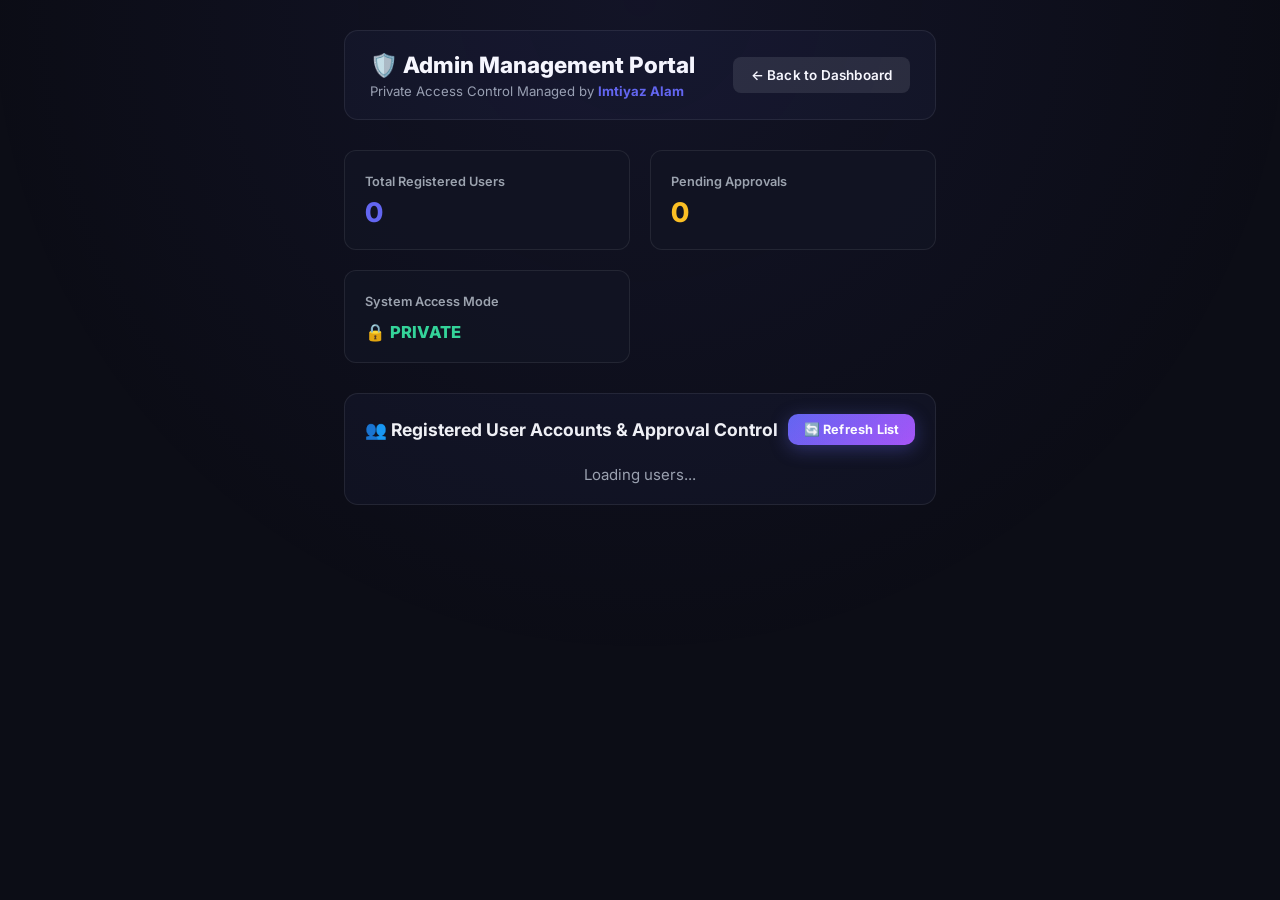
==== templates/admin.html @ d548ce6e "Create dedicated hidden Admin Management Portal (/admin) with discreet bottom corner link for Imtiya" ====
<!DOCTYPE html>
<html lang="en">
<head>
    <meta charset="UTF-8">
    <meta name="viewport" content="width=device-width, initial-scale=1.0">
    <title>🛡️ Admin Control Portal | AutoPoster SaaS</title>
    <link rel="stylesheet" href="/static/style.css">
    <link href="https://fonts.googleapis.com/css2?family=Inter:wght@400;500;600;700;800&display=swap" rel="stylesheet">
    <style>
        body { background: #0c0d16; color: #f3f4f6; font-family: 'Inter', sans-serif; min-height: 100vh; padding: 30px 20px; }
        .admin-container { max-width: 1100px; margin: 0 auto; }
        .admin-header { display: flex; align-items: center; justify-content: space-between; margin-bottom: 30px; background: rgba(18, 20, 36, 0.8); padding: 20px 25px; border-radius: 14px; border: 1px solid rgba(255,255,255,0.08); }
        .admin-title { font-size: 1.5rem; font-weight: 800; color: #fff; display: flex; align-items: center; gap: 10px; }
        .admin-stats { display: grid; grid-template-columns: repeat(auto-fit, minmax(220px, 1fr)); gap: 20px; margin-bottom: 30px; }
        .stat-card { background: rgba(18, 20, 36, 0.8); border: 1px solid rgba(255,255,255,0.08); padding: 20px; border-radius: 12px; }
        .stat-val { font-size: 1.8rem; font-weight: 800; color: var(--accent, #6366f1); margin-top: 6px; }
        .table-wrap { overflow-x: auto; background: rgba(18, 20, 36, 0.8); border: 1px solid rgba(255,255,255,0.08); border-radius: 14px; padding: 20px; }
        table { width: 100%; border-collapse: collapse; text-align: left; }
        th, td { padding: 14px 16px; border-bottom: 1px solid rgba(255,255,255,0.05); }
        th { font-size: 0.8rem; font-weight: 700; color: #9ca3af; text-transform: uppercase; }
        .badge-admin { background: rgba(99, 102, 241, 0.2); color: #818cf8; border: 1px solid rgba(99, 102, 241, 0.4); padding: 4px 10px; border-radius: 20px; font-size: 0.75rem; font-weight: 700; }
        .badge-approved { background: rgba(16, 185, 129, 0.2); color: #34d399; border: 1px solid rgba(16, 185, 129, 0.4); padding: 4px 10px; border-radius: 20px; font-size: 0.75rem; font-weight: 700; }
        .badge-pending { background: rgba(245, 158, 11, 0.2); color: #fbbf24; border: 1px solid rgba(245, 158, 11, 0.4); padding: 4px 10px; border-radius: 20px; font-size: 0.75rem; font-weight: 700; }
    </style>
</head>
<body>
    <div class="admin-container">
        <!-- Header -->
        <div class="admin-header">
            <div>
                <div class="admin-title">🛡️ Admin Management Portal</div>
                <p style="color:#9ca3af; font-size:0.88rem; margin-top:4px;">Private Access Control Managed by <strong style="color:var(--accent);">Imtiyaz Alam</strong></p>
            </div>
            <a href="/" class="btn" style="background: rgba(255,255,255,0.1); color:#fff; text-decoration:none; padding:10px 18px; border-radius:8px; font-weight:600; font-size:0.9rem;">
                ← Back to Dashboard
            </a>
        </div>

        <!-- Stats Strip -->
        <div class="admin-stats">
            <div class="stat-card">
                <span style="color:#9ca3af; font-size:0.85rem; font-weight:600;">Total Registered Users</span>
                <div class="stat-val" id="statTotalUsers">0</div>
            </div>
            <div class="stat-card">
                <span style="color:#9ca3af; font-size:0.85rem; font-weight:600;">Pending Approvals</span>
                <div class="stat-val" id="statPendingUsers" style="color: #fbbf24;">0</div>
            </div>
            <div class="stat-card">
                <span style="color:#9ca3af; font-size:0.85rem; font-weight:600;">System Access Mode</span>
                <div class="stat-val" id="statAccessMode" style="font-size:1.1rem; margin-top:12px; color:#34d399;">🔒 PRIVATE</div>
            </div>
        </div>

        <!-- User Access Control Card -->
        <div class="table-wrap">
            <div style="display:flex; align-items:center; justify-content:space-between; margin-bottom:20px; flex-wrap:wrap; gap:10px;">
                <h3>👥 Registered User Accounts & Approval Control</h3>
                <button class="btn btn-primary" onclick="loadAdminData()" style="padding:8px 16px; font-size:0.85rem;">🔄 Refresh List</button>
            </div>
            <div id="usersList">
                <p style="color:#9ca3af; text-align:center;">Loading users...</p>
            </div>
        </div>
    </div>

    <script>
        async function loadAdminData() {
            try {
                const res = await fetch('/api/admin/users');
                const users = await res.json();
                
                document.getElementById('statTotalUsers').textContent = users.length;
                const pending = users.filter(u => !u.is_approved && !u.is_admin).length;
                document.getElementById('statPendingUsers').textContent = pending;

                const el = document.getElementById('usersList');
                if (!users || users.length === 0) {
                    el.innerHTML = '<p style="color:#9ca3af; text-align:center;">No users registered yet.</p>';
                    return;
                }

                let html = `<table><thead><tr>
                    <th>ID</th><th>User Name</th><th>Email</th><th>Role / Status</th><th>Action</th>
                </tr></thead><tbody>`;

                users.forEach(u => {
                    const statusBadge = u.is_admin
                        ? '<span class="badge-admin">SUPER ADMIN (Owner)</span>'
                        : u.is_approved
                        ? '<span class="badge-approved">APPROVED</span>'
                        : '<span class="badge-pending">PENDING APPROVAL</span>';

                    let actionBtn = '';
                    if (u.is_admin) {
                        actionBtn = '<span style="color:#6b7280; font-size:0.82rem; font-weight:700;">Owner Account</span>';
                    } else if (u.is_approved) {
                        actionBtn = `<button onclick="rejectUser(${u.id})" style="background:rgba(239,68,68,0.2); color:#f87171; border:1px solid rgba(239,68,68,0.4); padding:6px 12px; border-radius:6px; font-weight:600; cursor:pointer;">🛑 Reject / Block</button>`;
                    } else {
                        actionBtn = `<button onclick="approveUser(${u.id})" style="background:rgba(16,185,129,0.2); color:#34d399; border:1px solid rgba(16,185,129,0.4); padding:6px 12px; border-radius:6px; font-weight:600; cursor:pointer;">✅ APPROVE ACCESS</button>`;
                    }

                    html += `<tr>
                        <td>#${u.id}</td>
                        <td><strong>${u.display_name || u.username}</strong><br><small style="color:#9ca3af;">@${u.username}</small></td>
                        <td>${u.email || '-'}</td>
                        <td>${statusBadge}</td>
                        <td>${actionBtn}</td>
                    </tr>`;
                });

                html += '</tbody></table>';
                el.innerHTML = html;
            } catch(e) {
                console.error(e);
            }
        }

        async function approveUser(uid) {
            if (!confirm('Approve this user for cloud access?')) return;
            const res = await fetch('/api/admin/approve-user', {
                method: 'POST',
                headers: { 'Content-Type': 'application/json' },
                body: JSON.stringify({ user_id: uid })
            });
            loadAdminData();
        }

        async function rejectUser(uid) {
            if (!confirm('Block / Delete this user account?')) return;
            const res = await fetch('/api/admin/reject-user', {
                method: 'POST',
                headers: { 'Content-Type': 'application/json' },
                body: JSON.stringify({ user_id: uid })
            });
            loadAdminData();
        }

        loadAdminData();
    </script>
</body>
</html>
---- static/style.css ----
/* ===== CSS Reset & Modern Base ===== */
*, *::before, *::after { box-sizing: border-box; margin: 0; padding: 0; }

:root {
    --bg-body: #0a0c16;
    --bg-sidebar: #121424;
    --bg-card: #171a2e;
    --bg-card-hover: #1f233d;
    --bg-input: #1d2138;
    --border: rgba(255, 255, 255, 0.08);
    --border-glow: rgba(99, 102, 241, 0.4);
    --text: #f1f3f9;
    --text-muted: #9499b1;
    --accent: #6366f1;
    --accent-glow: rgba(99, 102, 241, 0.25);
    --accent-grad: linear-gradient(135deg, #6366f1 0%, #a855f7 100%);
    --green: #10b981;
    --green-glow: rgba(16, 185, 129, 0.2);
    --red: #ef4444;
    --red-glow: rgba(239, 68, 68, 0.2);
    --orange: #f59e0b;
    --blue: #3b82f6;
    --purple: #8b5cf6;
    --radius: 14px;
    --radius-sm: 10px;
    --sidebar-w: 265px;
    --transition: 0.18s ease-out;
}

html { font-size: 15px; scroll-behavior: smooth; }
body {
    font-family: 'Inter', -apple-system, BlinkMacSystemFont, 'Segoe UI', Roboto, sans-serif;
    background: var(--bg-body);
    color: var(--text);
    display: flex;
    min-height: 100vh;
    overflow-x: hidden;
    position: relative;
}

/* Background Ambient Lighting (High Performance) */
body::before {
    content: '';
    position: fixed; inset: 0;
    background: radial-gradient(circle at 50% 0%, rgba(99, 102, 241, 0.08) 0%, transparent 60%);
    z-index: 0;
    pointer-events: none;
}

/* Custom Scrollbars */
::-webkit-scrollbar { width: 6px; height: 6px; }
::-webkit-scrollbar-track { background: rgba(0,0,0,0.2); }
::-webkit-scrollbar-thumb { background: rgba(255,255,255,0.15); border-radius: 4px; }
::-webkit-scrollbar-thumb:hover { background: rgba(99, 102, 241, 0.5); }

a { color: var(--accent); text-decoration: none; transition: opacity var(--transition); }
a:hover { opacity: 0.85; }

/* ===== High Performance Sidebar ===== */
.sidebar {
    width: var(--sidebar-w);
    background: var(--bg-sidebar);
    border-right: 1px solid var(--border);
    display: flex;
    flex-direction: column;
    position: fixed;
    top: 0; left: 0; bottom: 0;
    z-index: 100;
    transition: transform var(--transition);
}

.sidebar-brand {
    display: flex;
    align-items: center;
    gap: 14px;
    padding: 22px 20px;
    border-bottom: 1px solid var(--border);
}
.brand-icon {
    width: 42px; height: 42px;
    background: var(--accent-grad);
    border-radius: 12px;
    display: flex; align-items: center; justify-content: center;
    font-size: 1.25rem; color: #fff;
    box-shadow: 0 4px 15px rgba(99, 102, 241, 0.3);
}
.sidebar-brand h1 { font-size: 1.2rem; font-weight: 800; letter-spacing: -0.5px; color: #fff; }
.brand-tag { font-size: 0.7rem; color: var(--text-muted); text-transform: uppercase; letter-spacing: 1px; font-weight: 600; }

.sidebar-nav { flex: 1; padding: 16px 12px; display: flex; flex-direction: column; gap: 4px; overflow-y: auto; }
.nav-item {
    display: flex; align-items: center; gap: 12px;
    padding: 11px 16px;
    border-radius: var(--radius-sm);
    color: var(--text-muted);
    font-weight: 600; font-size: 0.92rem;
    transition: background var(--transition), color var(--transition);
    text-decoration: none;
    position: relative;
}
.nav-item:hover { background: rgba(255,255,255,0.04); color: #fff; }
.nav-item.active {
    background: rgba(99, 102, 241, 0.16);
    color: #fff;
    border: 1px solid rgba(99,102,241,0.3);
}
.nav-item.active::before {
    content: '';
    position: absolute; left: 0; top: 20%; bottom: 20%; width: 4px;
    background: var(--accent);
    border-radius: 0 4px 4px 0;
}
.nav-icon { font-size: 1.15rem; width: 22px; text-align: center; }

.sidebar-footer { padding: 16px 12px; border-top: 1px solid var(--border); background: rgba(0,0,0,0.1); }
.btn-sync {
    width: 100%;
    padding: 12px;
    background: var(--accent-grad);
    border: none; border-radius: var(--radius-sm);
    color: #fff; font-weight: 700; font-size: 0.92rem;
    cursor: pointer;
    transition: transform var(--transition), opacity var(--transition);
    display: flex; align-items: center; justify-content: center; gap: 8px;
    box-shadow: 0 4px 15px rgba(99, 102, 241, 0.3);
}
.btn-sync:hover { opacity: 0.92; transform: translateY(-1px); }
.btn-sync:active { transform: scale(0.98); }

.status-pill {
    display: flex; align-items: center; gap: 8px;
    justify-content: center;
    margin-top: 12px;
    font-size: 0.76rem;
    color: var(--green);
    font-weight: 600;
    padding: 5px 10px;
    background: rgba(16, 185, 129, 0.08);
    border: 1px solid rgba(16, 185, 129, 0.2);
    border-radius: 20px;
}
.pulse-dot {
    width: 8px; height: 8px;
    background: var(--green);
    border-radius: 50%;
}

/* ===== Main Content Area ===== */
.main-content {
    flex: 1;
    margin-left: var(--sidebar-w);
    padding: 28px 36px;
    min-height: 100vh;
    position: relative;
    z-index: 1;
}

.mobile-header { display: none; }

.page-header { margin-bottom: 24px; }
.page-header h2 { font-size: 1.75rem; font-weight: 800; letter-spacing: -0.5px; color: #fff; }
.page-header-row { display: flex; justify-content: space-between; align-items: flex-start; }

.text-muted { color: var(--text-muted); }
.text-center { text-align: center; }

/* ===== High Performance Stat Cards ===== */
.stats-grid {
    display: grid;
    grid-template-columns: repeat(auto-fit, minmax(200px, 1fr));
    gap: 18px;
    margin-bottom: 26px;
}
.stat-card {
    background: var(--bg-card);
    border: 1px solid var(--border);
    border-radius: var(--radius);
    padding: 22px;
    position: relative;
    overflow: hidden;
    transition: transform var(--transition), border-color var(--transition);
}
.stat-card:hover { transform: translateY(-3px); border-color: var(--border-glow); }
.stat-card::before {
    content: '';
    position: absolute; top: 0; left: 0; right: 0; height: 3px;
    border-radius: var(--radius) var(--radius) 0 0;
}
.stat-purple::before { background: linear-gradient(90deg, #a855f7, #6366f1); }
.stat-blue::before { background: linear-gradient(90deg, #38bdf8, #3b82f6); }
.stat-green::before { background: linear-gradient(90deg, #34d399, #10b981); }
.stat-orange::before { background: linear-gradient(90deg, #fbbf24, #f59e0b); }

.stat-value { font-size: 2.2rem; font-weight: 800; letter-spacing: -1px; color: #fff; }
.stat-label { color: var(--text-muted); font-size: 0.85rem; margin-top: 4px; font-weight: 600; }
.stat-icon {
    position: absolute; top: 18px; right: 18px;
    font-size: 2rem; opacity: 0.15;
}

/* ===== Cards ===== */
.card {
    background: var(--bg-card);
    border: 1px solid var(--border);
    border-radius: var(--radius);
    padding: 24px;
    margin-bottom: 22px;
}
.card h3 { font-size: 1.15rem; font-weight: 700; margin-bottom: 20px; color: #fff; display: flex; align-items: center; gap: 8px; }

@keyframes fadeUp {
    from { opacity: 0; transform: translateY(16px); }
    to { opacity: 1; transform: translateY(0); }
}

.card-guide { background: linear-gradient(135deg, rgba(30, 34, 60, 0.8), rgba(24, 27, 48, 0.9)); border-color: rgba(99, 102, 241, 0.25); }
.card-guide ol { padding-left: 22px; line-height: 2.1; font-weight: 400; }
.card-guide code {
    background: rgba(99, 102, 241, 0.15); border: 1px solid rgba(99, 102, 241, 0.3); padding: 3px 8px; border-radius: 6px;
    font-size: 0.85rem; color: #c7d2fe; font-family: monospace;
}

/* ===== Form Controls ===== */
.form-group { margin-bottom: 20px; }
.form-group label {
    display: block;
    font-size: 0.82rem;
    font-weight: 700;
    color: var(--text-muted);
    margin-bottom: 8px;
    text-transform: uppercase;
    letter-spacing: 0.6px;
}
.form-group input,
.form-group textarea,
.form-group select {
    width: 100%;
    padding: 13px 18px;
    background: var(--bg-input);
    border: 1px solid var(--border);
    border-radius: var(--radius-sm);
    color: var(--text);
    font-size: 0.95rem;
    font-family: inherit;
    transition: all var(--transition);
    outline: none;
}
.form-group input:focus,
.form-group textarea:focus,
.form-group select:focus {
    border-color: var(--accent);
    box-shadow: 0 0 0 4px var(--accent-glow);
    background: rgba(35, 40, 72, 0.9);
}
.form-group input::placeholder,
.form-group textarea::placeholder { color: #646985; }

/* ===== Sleek Buttons ===== */
.btn {
    padding: 12px 26px;
    border: none; border-radius: var(--radius-sm);
    font-weight: 700; font-size: 0.92rem;
    cursor: pointer;
    transition: all var(--transition);
    font-family: inherit;
    display: inline-flex; align-items: center; justify-content: center; gap: 8px;
    letter-spacing: 0.2px;
}
.btn-primary {
    background: var(--accent-grad);
    color: #fff;
    box-shadow: 0 4px 18px rgba(99, 102, 241, 0.35);
}
.btn-primary:hover { transform: translateY(-2px); box-shadow: 0 8px 28px rgba(99, 102, 241, 0.5); }
.btn-primary:active { transform: scale(0.98); }

.btn-danger-sm {
    padding: 8px 16px;
    background: rgba(239, 68, 68, 0.12);
    color: var(--red);
    border: 1px solid rgba(239, 68, 68, 0.3);
    border-radius: var(--radius-sm);
    font-weight: 700; font-size: 0.82rem;
    cursor: pointer;
    transition: all var(--transition);
    font-family: inherit;
}
.btn-danger-sm:hover { background: rgba(239, 68, 68, 0.25); border-color: var(--red); transform: translateY(-1px); }

.btn-icon-del {
    background: rgba(239, 68, 68, 0.1);
    border: 1px solid rgba(239, 68, 68, 0.2);
    color: var(--red);
    padding: 6px 12px;
    border-radius: 8px;
    cursor: pointer;
    font-size: 0.82rem;
    font-weight: 700;
    transition: all var(--transition);
    font-family: inherit;
}
.btn-icon-del:hover { background: rgba(239, 68, 68, 0.25); border-color: var(--red); }

.btn-toggle {
    padding: 6px 16px;
    border-radius: 20px;
    font-size: 0.8rem;
    font-weight: 700;
    cursor: pointer;
    border: none;
    transition: all var(--transition);
    font-family: inherit;
}
.btn-toggle.active { background: rgba(16, 185, 129, 0.18); color: var(--green); border: 1px solid rgba(16, 185, 129, 0.3); }
.btn-toggle.inactive { background: rgba(239, 68, 68, 0.15); color: var(--red); border: 1px solid rgba(239, 68, 68, 0.3); }

/* ===== List Items ===== */
.list-item {
    display: flex;
    align-items: center;
    justify-content: space-between;
    padding: 16px 18px;
    margin-bottom: 10px;
    background: rgba(255, 255, 255, 0.02);
    border: 1px solid var(--border);
    border-radius: var(--radius-sm);
    transition: all var(--transition);
    gap: 14px;
}
.list-item:hover { background: rgba(255, 255, 255, 0.04); border-color: rgba(99,102,241,0.25); transform: translateY(-1px); }
.list-item-info { flex: 1; min-width: 0; }
.list-item-title { font-weight: 700; font-size: 0.98rem; color: #fff; }
.list-item-sub { color: var(--text-muted); font-size: 0.84rem; margin-top: 4px; word-break: break-all; }
.list-item-actions { display: flex; gap: 10px; align-items: center; flex-shrink: 0; }

/* ===== Tables ===== */
.table-wrap { overflow-x: auto; border-radius: var(--radius-sm); }
table {
    width: 100%;
    border-collapse: collapse;
    font-size: 0.9rem;
}
th {
    text-align: left;
    padding: 14px 18px;
    font-weight: 700;
    font-size: 0.78rem;
    text-transform: uppercase;
    letter-spacing: 0.8px;
    color: var(--text-muted);
    background: rgba(0,0,0,0.2);
    border-bottom: 2px solid var(--border);
    white-space: nowrap;
}
td {
    padding: 14px 18px;
    border-bottom: 1px solid var(--border);
    max-width: 280px;
    overflow: hidden;
    text-overflow: ellipsis;
    white-space: nowrap;
}
tr { transition: background var(--transition); }
tr:hover td { background: rgba(99, 102, 241, 0.06); }

.badge {
    display: inline-flex;
    align-items: center; gap: 4px;
    padding: 4px 12px;
    border-radius: 20px;
    font-size: 0.75rem;
    font-weight: 800;
    text-transform: uppercase;
    letter-spacing: 0.6px;
}
.badge-success { background: rgba(16, 185, 129, 0.15); color: var(--green); border: 1px solid rgba(16, 185, 129, 0.3); }
.badge-failed { background: rgba(239, 68, 68, 0.15); color: var(--red); border: 1px solid rgba(239, 68, 68, 0.3); }
.badge-info { background: rgba(59, 130, 246, 0.15); color: var(--blue); border: 1px solid rgba(59, 130, 246, 0.3); }
.badge-warn { background: rgba(245, 158, 11, 0.15); color: var(--orange); border: 1px solid rgba(245, 158, 11, 0.3); }
.badge-error { background: rgba(239, 68, 68, 0.15); color: var(--red); border: 1px solid rgba(239, 68, 68, 0.3); }

/* ===== Empty State ===== */
.empty-state {
    text-align: center;
    padding: 50px 20px;
    color: var(--text-muted);
}
.empty-state .empty-icon { font-size: 3.5rem; margin-bottom: 14px; opacity: 0.3; }
.empty-state p { font-size: 0.95rem; font-weight: 500; }

/* ===== Tab Animations ===== */
.tab-content { display: none; animation: fadeUp 0.4s cubic-bezier(0.16, 1, 0.3, 1); }
.tab-content.active { display: block; }

/* ===== Toast Notification ===== */
.toast {
    position: fixed;
    bottom: 30px; right: 30px;
    background: rgba(23, 26, 46, 0.92);
    backdrop-filter: blur(20px);
    -webkit-backdrop-filter: blur(20px);
    border: 1px solid var(--accent);
    border-radius: var(--radius-sm);
    padding: 16px 26px;
    font-weight: 600;
    font-size: 0.92rem;
    box-shadow: 0 15px 40px rgba(0,0,0,0.5), 0 0 20px var(--accent-glow);
    transform: translateY(100px);
    opacity: 0;
    transition: all 0.4s cubic-bezier(0.34, 1.56, 0.64, 1);
    z-index: 9999;
    max-width: 420px;
}
.toast.show { transform: translateY(0); opacity: 1; }
.toast.success { border-color: var(--green); box-shadow: 0 15px 40px rgba(0,0,0,0.5), 0 0 20px var(--green-glow); }
.toast.error { border-color: var(--red); box-shadow: 0 15px 40px rgba(0,0,0,0.5), 0 0 20px var(--red-glow); }

/* ===== Spinning Sync Icon ===== */
@keyframes spin { to { transform: rotate(360deg); } }
.spinning { display: inline-block; animation: spin 1s linear infinite; }

/* ===== User Bar Footer ===== */
.user-bar {
    display: flex;
    align-items: center;
    gap: 12px;
    margin-top: 16px;
    padding: 12px 14px;
    background: rgba(255,255,255,0.03);
    border-radius: var(--radius-sm);
    border: 1px solid var(--border);
}
.user-avatar {
    width: 36px; height: 36px;
    background: var(--accent-grad);
    border-radius: 50%;
    display: flex; align-items: center; justify-content: center;
    font-weight: 800; font-size: 0.9rem; color: #fff;
    flex-shrink: 0;
    box-shadow: 0 4px 12px rgba(99, 102, 241, 0.3);
}
.user-info { flex: 1; min-width: 0; }
.user-name { display: block; font-weight: 700; font-size: 0.88rem; white-space: nowrap; overflow: hidden; text-overflow: ellipsis; color: #fff; }
.user-role { display: block; font-size: 0.74rem; color: var(--text-muted); font-weight: 500; }
.btn-logout {
    background: rgba(239, 68, 68, 0.1);
    border: 1px solid rgba(239, 68, 68, 0.25);
    color: var(--red);
    padding: 7px 12px;
    border-radius: 8px;
    cursor: pointer;
    font-size: 1.1rem;
    transition: all var(--transition);
    flex-shrink: 0;
}
.btn-logout:hover { background: rgba(239, 68, 68, 0.25); border-color: var(--red); transform: scale(1.05); }

/* ===== Mobile Responsive ===== */
@media (max-width: 768px) {
    .sidebar {
        transform: translateX(-100%);
    }
    .sidebar.open { transform: translateX(0); }
    .main-content { margin-left: 0; padding: 18px; }
    .mobile-header {
        display: flex;
        align-items: center;
        gap: 14px;
        padding: 14px 0 22px;
    }
    .hamburger {
        background: var(--bg-card);
        border: 1px solid var(--border);
        color: var(--text);
        font-size: 1.5rem;
        padding: 8px 14px;
        border-radius: var(--radius-sm);
        cursor: pointer;
    }
    .stats-grid { grid-template-columns: repeat(2, 1fr); gap: 14px; }
    .stat-card { padding: 18px; }
    .stat-value { font-size: 1.8rem; }
    .page-header-row { flex-direction: column; gap: 14px; }
}
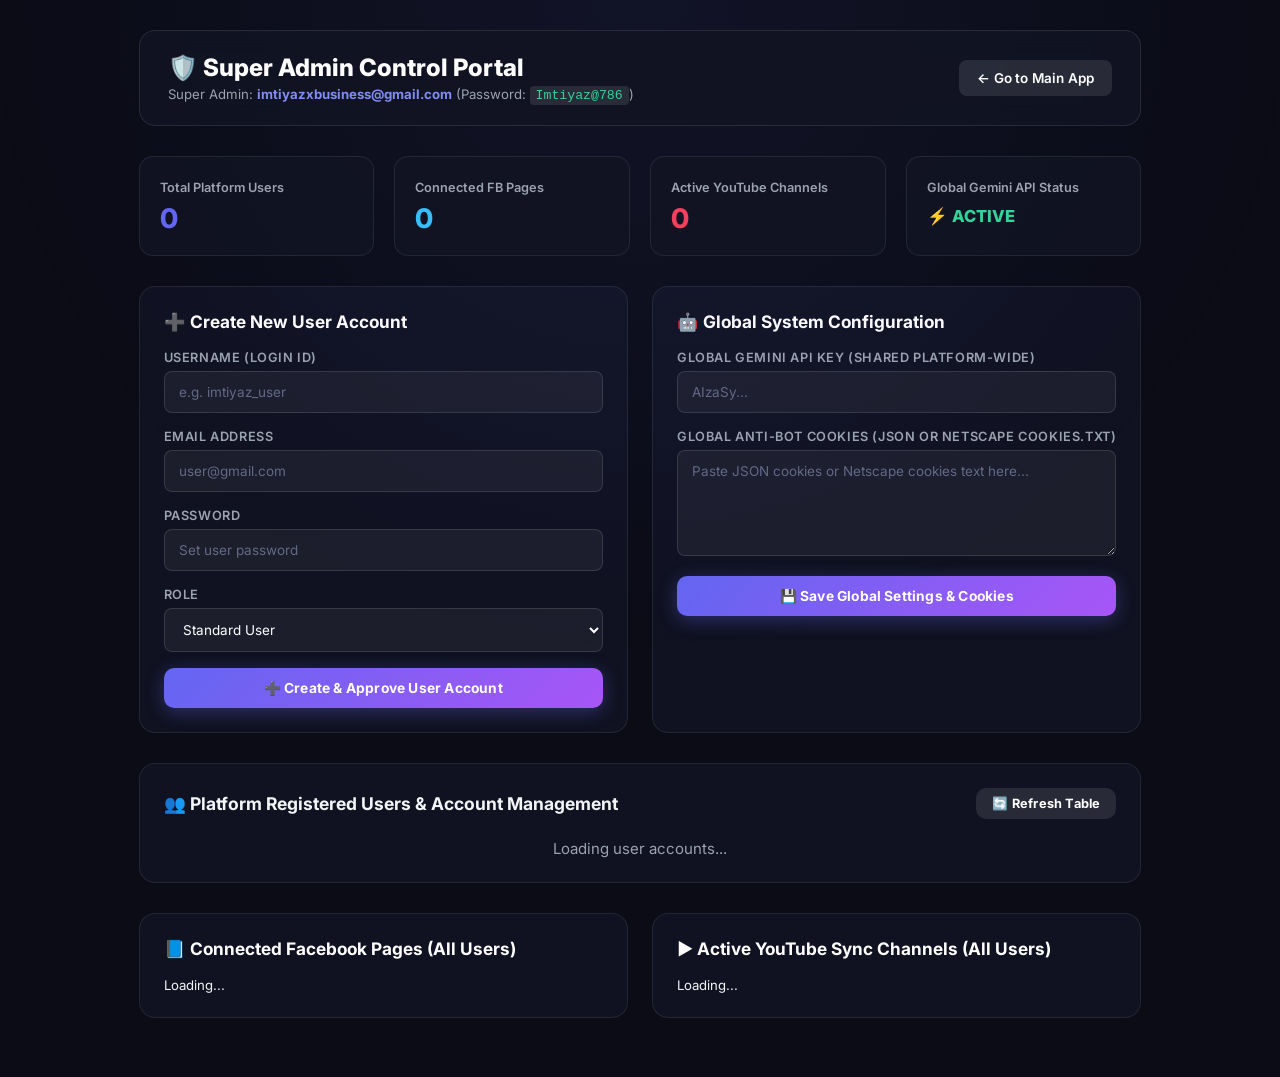
==== commit 6ce7beb0: "Complete Super Admin Portal with user creation, password reset, deletion, global settings, and Rende" ====
--- a/templates/admin.html
+++ b/templates/admin.html
@@ -3,24 +3,45 @@
 <head>
     <meta charset="UTF-8">
     <meta name="viewport" content="width=device-width, initial-scale=1.0">
-    <title>🛡️ Admin Control Portal | AutoPoster SaaS</title>
+    <title>🛡️ Super Admin Management Portal | Imtiyaz Business</title>
     <link rel="stylesheet" href="/static/style.css">
     <link href="https://fonts.googleapis.com/css2?family=Inter:wght@400;500;600;700;800&display=swap" rel="stylesheet">
     <style>
-        body { background: #0c0d16; color: #f3f4f6; font-family: 'Inter', sans-serif; min-height: 100vh; padding: 30px 20px; }
-        .admin-container { max-width: 1100px; margin: 0 auto; }
-        .admin-header { display: flex; align-items: center; justify-content: space-between; margin-bottom: 30px; background: rgba(18, 20, 36, 0.8); padding: 20px 25px; border-radius: 14px; border: 1px solid rgba(255,255,255,0.08); }
-        .admin-title { font-size: 1.5rem; font-weight: 800; color: #fff; display: flex; align-items: center; gap: 10px; }
+        body { background: #0b0c16; color: #f3f4f6; font-family: 'Inter', sans-serif; min-height: 100vh; padding: 30px 20px; }
+        .admin-container { max-width: 1200px; margin: 0 auto; }
+        .admin-header { display: flex; align-items: center; justify-content: space-between; margin-bottom: 30px; background: rgba(18, 20, 36, 0.85); backdrop-filter: blur(12px); padding: 22px 28px; border-radius: 16px; border: 1px solid rgba(255,255,255,0.1); }
+        .admin-title { font-size: 1.6rem; font-weight: 800; color: #fff; display: flex; align-items: center; gap: 12px; }
         .admin-stats { display: grid; grid-template-columns: repeat(auto-fit, minmax(220px, 1fr)); gap: 20px; margin-bottom: 30px; }
-        .stat-card { background: rgba(18, 20, 36, 0.8); border: 1px solid rgba(255,255,255,0.08); padding: 20px; border-radius: 12px; }
+        .stat-card { background: rgba(18, 20, 36, 0.85); border: 1px solid rgba(255,255,255,0.08); padding: 20px; border-radius: 14px; }
         .stat-val { font-size: 1.8rem; font-weight: 800; color: var(--accent, #6366f1); margin-top: 6px; }
-        .table-wrap { overflow-x: auto; background: rgba(18, 20, 36, 0.8); border: 1px solid rgba(255,255,255,0.08); border-radius: 14px; padding: 20px; }
+        
+        .card-grid { display: grid; grid-template-columns: 1fr 1fr; gap: 24px; margin-bottom: 30px; }
+        @media (max-width: 900px) { .card-grid { grid-template-columns: 1fr; } }
+
+        .admin-card { background: rgba(18, 20, 36, 0.85); border: 1px solid rgba(255,255,255,0.08); border-radius: 16px; padding: 24px; }
+        .card-title { font-size: 1.15rem; font-weight: 700; color: #fff; margin-bottom: 18px; display: flex; align-items: center; gap: 10px; }
+
+        .form-group { margin-bottom: 16px; }
+        .form-group label { display: block; font-size: 0.85rem; font-weight: 600; color: #9ca3af; margin-bottom: 6px; }
+        .form-group input, .form-group select, .form-group textarea { width: 100%; background: rgba(255,255,255,0.05); border: 1px solid rgba(255,255,255,0.12); color: #fff; padding: 12px 14px; border-radius: 8px; font-size: 0.9rem; font-family: inherit; }
+        .form-group input:focus, .form-group select:focus, .form-group textarea:focus { border-color: #6366f1; outline: none; background: rgba(255,255,255,0.08); }
+
+        .table-wrap { overflow-x: auto; background: rgba(18, 20, 36, 0.85); border: 1px solid rgba(255,255,255,0.08); border-radius: 16px; padding: 24px; margin-bottom: 30px; }
         table { width: 100%; border-collapse: collapse; text-align: left; }
-        th, td { padding: 14px 16px; border-bottom: 1px solid rgba(255,255,255,0.05); }
-        th { font-size: 0.8rem; font-weight: 700; color: #9ca3af; text-transform: uppercase; }
+        th, td { padding: 14px 16px; border-bottom: 1px solid rgba(255,255,255,0.05); font-size: 0.9rem; }
+        th { font-size: 0.78rem; font-weight: 700; color: #9ca3af; text-transform: uppercase; }
+
         .badge-admin { background: rgba(99, 102, 241, 0.2); color: #818cf8; border: 1px solid rgba(99, 102, 241, 0.4); padding: 4px 10px; border-radius: 20px; font-size: 0.75rem; font-weight: 700; }
         .badge-approved { background: rgba(16, 185, 129, 0.2); color: #34d399; border: 1px solid rgba(16, 185, 129, 0.4); padding: 4px 10px; border-radius: 20px; font-size: 0.75rem; font-weight: 700; }
         .badge-pending { background: rgba(245, 158, 11, 0.2); color: #fbbf24; border: 1px solid rgba(245, 158, 11, 0.4); padding: 4px 10px; border-radius: 20px; font-size: 0.75rem; font-weight: 700; }
+
+        .btn-act { padding: 6px 12px; border-radius: 6px; font-size: 0.82rem; font-weight: 600; cursor: pointer; border: none; transition: 0.2s; margin-right: 6px; }
+        .btn-approve { background: rgba(16, 185, 129, 0.2); color: #34d399; border: 1px solid rgba(16, 185, 129, 0.4); }
+        .btn-approve:hover { background: rgba(16, 185, 129, 0.4); }
+        .btn-delete { background: rgba(239, 68, 68, 0.2); color: #f87171; border: 1px solid rgba(239, 68, 68, 0.4); }
+        .btn-delete:hover { background: rgba(239, 68, 68, 0.4); }
+        .btn-pw { background: rgba(99, 102, 241, 0.2); color: #818cf8; border: 1px solid rgba(99, 102, 241, 0.4); }
+        .btn-pw:hover { background: rgba(99, 102, 241, 0.4); }
     </style>
 </head>
 <body>
@@ -28,76 +49,171 @@
         <!-- Header -->
         <div class="admin-header">
             <div>
-                <div class="admin-title">🛡️ Admin Management Portal</div>
-                <p style="color:#9ca3af; font-size:0.88rem; margin-top:4px;">Private Access Control Managed by <strong style="color:var(--accent);">Imtiyaz Alam</strong></p>
+                <div class="admin-title">🛡️ Super Admin Control Portal</div>
+                <p style="color:#9ca3af; font-size:0.88rem; margin-top:4px;">
+                    Super Admin: <strong style="color:#818cf8;">imtiyazxbusiness@gmail.com</strong> (Password: <code style="background:rgba(255,255,255,0.1); padding:2px 6px; border-radius:4px; color:#34d399;">Imtiyaz@786</code>)
+                </p>
             </div>
             <a href="/" class="btn" style="background: rgba(255,255,255,0.1); color:#fff; text-decoration:none; padding:10px 18px; border-radius:8px; font-weight:600; font-size:0.9rem;">
-                ← Back to Dashboard
+                ← Go to Main App
             </a>
         </div>
 
-        <!-- Stats Strip -->
+        <!-- Stats Overview Strip -->
         <div class="admin-stats">
             <div class="stat-card">
-                <span style="color:#9ca3af; font-size:0.85rem; font-weight:600;">Total Registered Users</span>
+                <span style="color:#9ca3af; font-size:0.85rem; font-weight:600;">Total Platform Users</span>
                 <div class="stat-val" id="statTotalUsers">0</div>
             </div>
             <div class="stat-card">
-                <span style="color:#9ca3af; font-size:0.85rem; font-weight:600;">Pending Approvals</span>
-                <div class="stat-val" id="statPendingUsers" style="color: #fbbf24;">0</div>
+                <span style="color:#9ca3af; font-size:0.85rem; font-weight:600;">Connected FB Pages</span>
+                <div class="stat-val" id="statFBPages" style="color: #38bdf8;">0</div>
             </div>
             <div class="stat-card">
-                <span style="color:#9ca3af; font-size:0.85rem; font-weight:600;">System Access Mode</span>
-                <div class="stat-val" id="statAccessMode" style="font-size:1.1rem; margin-top:12px; color:#34d399;">🔒 PRIVATE</div>
-            </div>
-        </div>
-
-        <!-- User Access Control Card -->
+                <span style="color:#9ca3af; font-size:0.85rem; font-weight:600;">Active YouTube Channels</span>
+                <div class="stat-val" id="statChannels" style="color: #f43f5e;">0</div>
+            </div>
+            <div class="stat-card">
+                <span style="color:#9ca3af; font-size:0.85rem; font-weight:600;">Global Gemini API Status</span>
+                <div class="stat-val" id="statGeminiStatus" style="font-size:1.1rem; margin-top:10px; color:#34d399;">⚡ ACTIVE</div>
+            </div>
+        </div>
+
+        <!-- Middle Section Grid: Create User & Global Settings -->
+        <div class="card-grid">
+            <!-- ➕ Create New User Card -->
+            <div class="admin-card">
+                <div class="card-title">➕ Create New User Account</div>
+                <form id="createUserForm" onsubmit="handleCreateUser(event)">
+                    <div class="form-group">
+                        <label>Username (Login ID)</label>
+                        <input type="text" id="newUsername" placeholder="e.g. imtiyaz_user" required>
+                    </div>
+                    <div class="form-group">
+                        <label>Email Address</label>
+                        <input type="email" id="newEmail" placeholder="user@gmail.com" required>
+                    </div>
+                    <div class="form-group">
+                        <label>Password</label>
+                        <input type="password" id="newPassword" placeholder="Set user password" required>
+                    </div>
+                    <div class="form-group">
+                        <label>Role</label>
+                        <select id="newRole">
+                            <option value="0">Standard User</option>
+                            <option value="1">Admin / Co-Owner</option>
+                        </select>
+                    </div>
+                    <button type="submit" class="btn btn-primary" style="width:100%; padding:12px; font-weight:700;">
+                        ➕ Create & Approve User Account
+                    </button>
+                </form>
+            </div>
+
+            <!-- 🤖 Global Gemini & Anti-Bot Cookies Settings -->
+            <div class="admin-card">
+                <div class="card-title">🤖 Global System Configuration</div>
+                <form onsubmit="handleSaveGlobalSettings(event)">
+                    <div class="form-group">
+                        <label>Global Gemini API Key (Shared Platform-wide)</label>
+                        <input type="text" id="adminGeminiKey" placeholder="AIzaSy..." required>
+                    </div>
+                    <div class="form-group">
+                        <label>Global Anti-Bot Cookies (JSON or Netscape cookies.txt)</label>
+                        <textarea id="adminCookiesText" rows="5" placeholder="Paste JSON cookies or Netscape cookies text here..."></textarea>
+                    </div>
+                    <button type="submit" class="btn btn-primary" style="width:100%; padding:12px; font-weight:700;">
+                        💾 Save Global Settings & Cookies
+                    </button>
+                </form>
+            </div>
+        </div>
+
+        <!-- 👥 User Account Management Table -->
         <div class="table-wrap">
             <div style="display:flex; align-items:center; justify-content:space-between; margin-bottom:20px; flex-wrap:wrap; gap:10px;">
-                <h3>👥 Registered User Accounts & Approval Control</h3>
-                <button class="btn btn-primary" onclick="loadAdminData()" style="padding:8px 16px; font-size:0.85rem;">🔄 Refresh List</button>
+                <h3>👥 Platform Registered Users & Account Management</h3>
+                <button class="btn" onclick="loadAdminPortal()" style="background:rgba(255,255,255,0.1); color:#fff; padding:8px 16px; font-size:0.85rem;">🔄 Refresh Table</button>
             </div>
             <div id="usersList">
-                <p style="color:#9ca3af; text-align:center;">Loading users...</p>
+                <p style="color:#9ca3af; text-align:center;">Loading user accounts...</p>
+            </div>
+        </div>
+
+        <!-- 📊 Connected Facebook Pages & YouTube Channels -->
+        <div class="card-grid">
+            <div class="admin-card">
+                <div class="card-title">📘 Connected Facebook Pages (All Users)</div>
+                <div id="adminFBPagesList" style="max-height: 250px; overflow-y: auto; font-size:0.88rem;">Loading...</div>
+            </div>
+            <div class="admin-card">
+                <div class="card-title">▶️ Active YouTube Sync Channels (All Users)</div>
+                <div id="adminChannelsList" style="max-height: 250px; overflow-y: auto; font-size:0.88rem;">Loading...</div>
             </div>
         </div>
     </div>
 
     <script>
-        async function loadAdminData() {
+        async function loadAdminPortal() {
             try {
-                const res = await fetch('/api/admin/users');
-                const users = await res.json();
+                // Load Overview
+                const ovRes = await fetch('/api/admin/overview');
+                const ov = await ovRes.json();
                 
-                document.getElementById('statTotalUsers').textContent = users.length;
-                const pending = users.filter(u => !u.is_approved && !u.is_admin).length;
-                document.getElementById('statPendingUsers').textContent = pending;
-
+                document.getElementById('statTotalUsers').textContent = ov.total_users || 0;
+                document.getElementById('statFBPages').textContent = ov.total_fb_pages || 0;
+                document.getElementById('statChannels').textContent = ov.total_channels || 0;
+                document.getElementById('adminGeminiKey').value = ov.gemini_api_key || '';
+
+                // Render FB Pages List
+                let fbHtml = ov.all_fb_pages.length ? '' : '<p style="color:#9ca3af;">No FB pages connected yet.</p>';
+                ov.all_fb_pages.forEach(f => {
+                    fbHtml += `<div style="padding:8px 12px; border-bottom:1px solid rgba(255,255,255,0.05);">
+                        <strong>${f.page_name || 'Page'}</strong> (ID: ${f.page_id}) <span style="color:#818cf8;">@${f.username}</span>
+                    </div>`;
+                });
+                document.getElementById('adminFBPagesList').innerHTML = fbHtml;
+
+                // Render Channels List
+                let chHtml = ov.all_channels.length ? '' : '<p style="color:#9ca3af;">No channels connected yet.</p>';
+                ov.all_channels.forEach(c => {
+                    chHtml += `<div style="padding:8px 12px; border-bottom:1px solid rgba(255,255,255,0.05);">
+                        <strong>${c.channel_name || 'Channel'}</strong> <span style="color:#818cf8;">@${c.username}</span><br>
+                        <small style="color:#9ca3af;">${c.channel_url}</small>
+                    </div>`;
+                });
+                document.getElementById('adminChannelsList').innerHTML = chHtml;
+
+                // Load Users List
+                const uRes = await fetch('/api/admin/users');
+                const users = await uRes.json();
+                
                 const el = document.getElementById('usersList');
                 if (!users || users.length === 0) {
-                    el.innerHTML = '<p style="color:#9ca3af; text-align:center;">No users registered yet.</p>';
+                    el.innerHTML = '<p style="color:#9ca3af; text-align:center;">No users found.</p>';
                     return;
                 }
 
                 let html = `<table><thead><tr>
-                    <th>ID</th><th>User Name</th><th>Email</th><th>Role / Status</th><th>Action</th>
+                    <th>ID</th><th>User Name</th><th>Email</th><th>Role / Status</th><th>Actions</th>
                 </tr></thead><tbody>`;
 
                 users.forEach(u => {
                     const statusBadge = u.is_admin
                         ? '<span class="badge-admin">SUPER ADMIN (Owner)</span>'
                         : u.is_approved
-                        ? '<span class="badge-approved">APPROVED</span>'
+                        ? '<span class="badge-approved">APPROVED USER</span>'
                         : '<span class="badge-pending">PENDING APPROVAL</span>';
 
-                    let actionBtn = '';
-                    if (u.is_admin) {
-                        actionBtn = '<span style="color:#6b7280; font-size:0.82rem; font-weight:700;">Owner Account</span>';
-                    } else if (u.is_approved) {
-                        actionBtn = `<button onclick="rejectUser(${u.id})" style="background:rgba(239,68,68,0.2); color:#f87171; border:1px solid rgba(239,68,68,0.4); padding:6px 12px; border-radius:6px; font-weight:600; cursor:pointer;">🛑 Reject / Block</button>`;
+                    let actions = '';
+                    if (u.id === 1 || u.username === 'imtiyaz' || u.email === 'imtiyazxbusiness@gmail.com') {
+                        actions = '<span style="color:#818cf8; font-size:0.82rem; font-weight:700;">Super Admin (Protected)</span>';
                     } else {
-                        actionBtn = `<button onclick="approveUser(${u.id})" style="background:rgba(16,185,129,0.2); color:#34d399; border:1px solid rgba(16,185,129,0.4); padding:6px 12px; border-radius:6px; font-weight:600; cursor:pointer;">✅ APPROVE ACCESS</button>`;
+                        if (!u.is_approved) {
+                            actions += `<button onclick="approveUser(${u.id})" class="btn-act btn-approve">✅ Approve</button>`;
+                        }
+                        actions += `<button onclick="resetUserPassword(${u.id}, '${u.username}')" class="btn-act btn-pw">🔑 Reset Pass</button>`;
+                        actions += `<button onclick="deleteUser(${u.id}, '${u.username}')" class="btn-act btn-delete">❌ Remove</button>`;
                     }
 
                     html += `<tr>
@@ -105,7 +221,7 @@
                         <td><strong>${u.display_name || u.username}</strong><br><small style="color:#9ca3af;">@${u.username}</small></td>
                         <td>${u.email || '-'}</td>
                         <td>${statusBadge}</td>
-                        <td>${actionBtn}</td>
+                        <td>${actions}</td>
                     </tr>`;
                 });
 
@@ -116,27 +232,85 @@
             }
         }
 
+        async function handleCreateUser(e) {
+            e.preventDefault();
+            const un = document.getElementById('newUsername').value.trim();
+            const em = document.getElementById('newEmail').value.trim();
+            const pw = document.getElementById('newPassword').value.trim();
+            const role = parseInt(document.getElementById('newRole').value);
+
+            const res = await fetch('/api/admin/create-user', {
+                method: 'POST',
+                headers: { 'Content-Type': 'application/json' },
+                body: JSON.stringify({ username: un, email: em, password: pw, is_admin: role })
+            });
+            const data = await res.json();
+            alert(data.message);
+            if (data.success) {
+                document.getElementById('createUserForm').reset();
+                loadAdminPortal();
+            }
+        }
+
+        async function handleSaveGlobalSettings(e) {
+            e.preventDefault();
+            const key = document.getElementById('adminGeminiKey').value.trim();
+            const cookiesText = document.getElementById('adminCookiesText').value.trim();
+
+            if (key) {
+                await fetch('/api/settings', {
+                    method: 'POST',
+                    headers: { 'Content-Type': 'application/json' },
+                    body: JSON.stringify({ gemini_api_key: key })
+                });
+            }
+
+            if (cookiesText) {
+                await fetch('/api/settings/cookies', {
+                    method: 'POST',
+                    headers: { 'Content-Type': 'application/json' },
+                    body: JSON.stringify({ cookies: cookiesText })
+                });
+            }
+
+            alert('Global Settings & Cookies Saved Successfully!');
+            loadAdminPortal();
+        }
+
         async function approveUser(uid) {
-            if (!confirm('Approve this user for cloud access?')) return;
             const res = await fetch('/api/admin/approve-user', {
                 method: 'POST',
                 headers: { 'Content-Type': 'application/json' },
                 body: JSON.stringify({ user_id: uid })
             });
-            loadAdminData();
-        }
-
-        async function rejectUser(uid) {
-            if (!confirm('Block / Delete this user account?')) return;
-            const res = await fetch('/api/admin/reject-user', {
+            loadAdminPortal();
+        }
+
+        async function resetUserPassword(uid, username) {
+            const newPw = prompt(`Enter new password for user '@${username}':`);
+            if (!newPw || !newPw.trim()) return;
+            const res = await fetch('/api/admin/reset-password', {
+                method: 'POST',
+                headers: { 'Content-Type': 'application/json' },
+                body: JSON.stringify({ user_id: uid, new_password: newPw.trim() })
+            });
+            const data = await res.json();
+            alert(data.message);
+        }
+
+        async function deleteUser(uid, username) {
+            if (!confirm(`Are you sure you want to permanently delete user '@${username}'?`)) return;
+            const res = await fetch('/api/admin/delete-user', {
                 method: 'POST',
                 headers: { 'Content-Type': 'application/json' },
                 body: JSON.stringify({ user_id: uid })
             });
-            loadAdminData();
-        }
-
-        loadAdminData();
+            const data = await res.json();
+            alert(data.message);
+            loadAdminPortal();
+        }
+
+        loadAdminPortal();
     </script>
 </body>
 </html>
